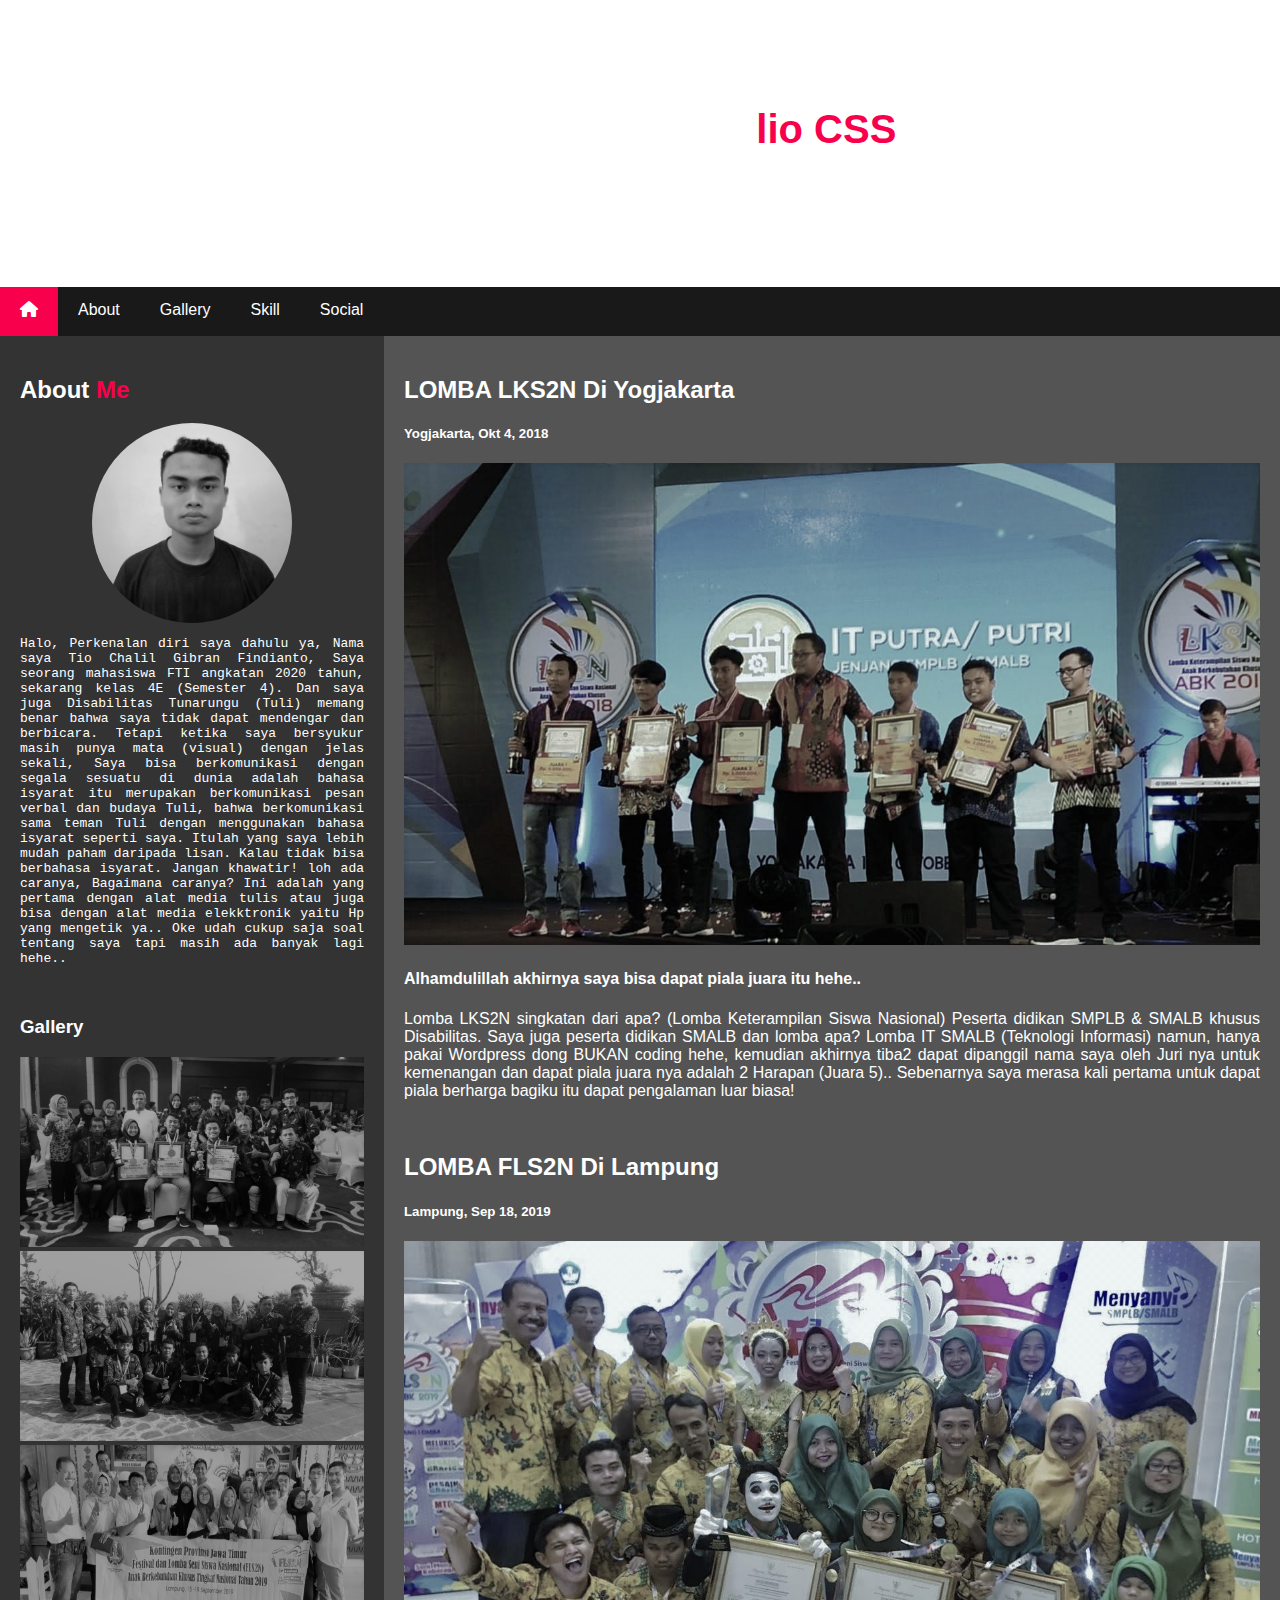
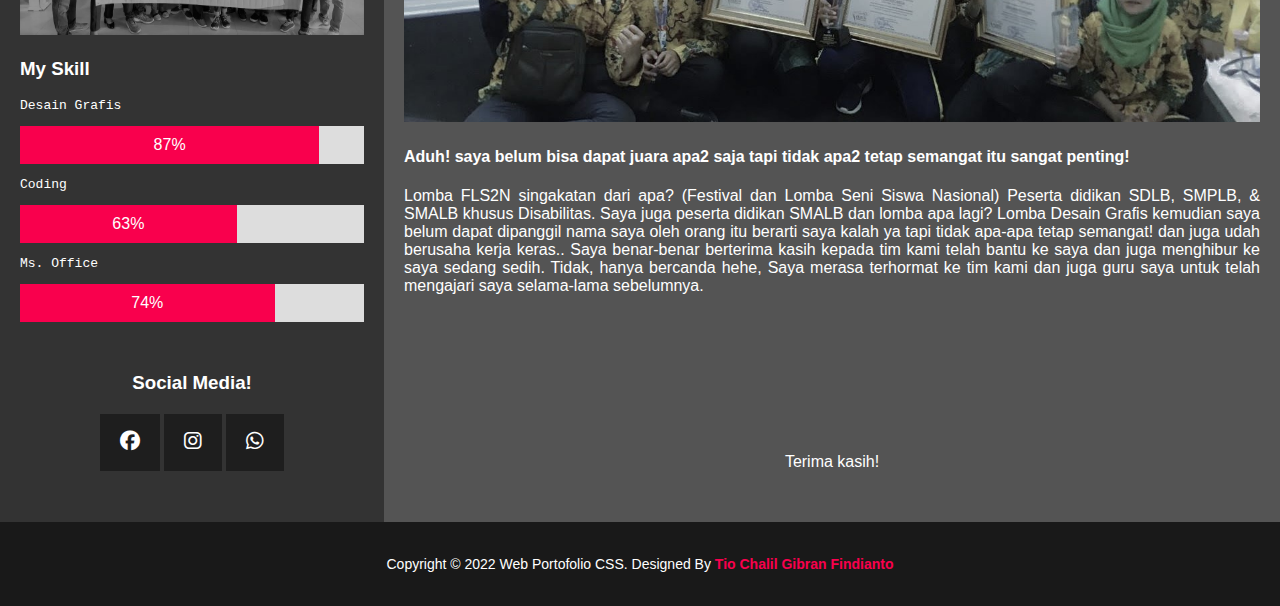
==== Web Portofolio CSS/index.html @ c352e75d "UAS Web Portofolio CSS" ====
<!DOCTYPE html>
<html lang="en">
<head>
    <meta charset="UTF-8">
    <meta http-equiv="X-UA-Compatible" content="IE=edge">
    <meta name="viewport" content="width=device-width, initial-scale=1.0">
    <title>Web Portofolio CSS | Tio</title>
    <!-- Style bagian Social-->
    <link rel="stylesheet" href="https://cdnjs.cloudflare.com/ajax/libs/font-awesome/6.1.1/css/all.min.css">
    <link rel="stylesheet" href="styles.css">
</head>
<body>
    <div class="header">
        <!-- Logo -->
        <h1 class="logo">My Website Portofo<span>lio CSS</span></h1>
        <p style="font-family: monospace;">Fakultas Teknologi Informasi - Universitas Merdeka Malang</p>
    </div>
    
    <!--Bagian Navbar-->
    <div class="navbar">
        <a class="active" title="Home" href="#"><i class="fa fa-home"></i></a>
        <a href="#about">About</a>
        <a href="#gallery">Gallery</a>
        <a href="#skill">Skill</a>
        <a href="#social">Social</a>
        </div>
    </div>
    
    <!--Bagian Row-->
    <div class="row">
        <div class="side">
            <h2 class="title-2" id="about">About <span>Me</span></h2>
            <a href="https://bio.site/chail002_" target="_blank">
                <img style="border-radius: 100%; display:block; margin:auto;" src="img/black_white.png" title="Tap Media sosial!" width="200px" height="200px"></a>
                <p style="font-family: monospace; text-align: justify;">Halo, Perkenalan diri saya dahulu ya, Nama saya Tio Chalil Gibran Findianto, Saya seorang mahasiswa FTI angkatan 2020 tahun, sekarang kelas 4E (Semester 4). Dan saya juga Disabilitas Tunarungu (Tuli) memang benar bahwa saya tidak dapat mendengar dan berbicara. Tetapi ketika saya bersyukur masih punya mata (visual) dengan jelas sekali, Saya bisa berkomunikasi dengan segala sesuatu di dunia adalah bahasa isyarat itu merupakan berkomunikasi pesan verbal dan budaya Tuli, bahwa berkomunikasi sama teman Tuli dengan menggunakan bahasa isyarat seperti saya. Itulah yang saya lebih mudah paham daripada lisan. Kalau tidak bisa berbahasa isyarat. Jangan khawatir! loh ada caranya, Bagaimana caranya? Ini adalah yang pertama dengan alat media tulis atau juga bisa dengan alat media elekktronik yaitu Hp yang mengetik ya.. Oke udah cukup saja soal tentang saya tapi masih ada banyak lagi hehe..</p><br>

                <h3 class="title-2" id="gallery">Gallery</h3>
                <img src="img/img_mountains_wide.jpg" alt="Lomba LKS2N" width="100%" height="190px">
                <img src="img/img_nature_wide.jpg" alt="Foto bersama-sama" width="100%" height="190px">
                <img src="img/img_snow_wide.jpg" alt="Foto bersama-sama di Lampung" width="100%" height="190px"><br>

                <h3 class="title-2" id="skill">My Skill</h3>
                <p style="font-family: monospace; ">Desain Grafis</p>
                <div class="container">
                    <div class="skills desain">87%</div>
                </div>

                <p style="font-family: monospace;">Coding</p>
                <div class="container">
                    <div class="skills coding">63%</div>
                </div>

                <p style="font-family: monospace;">Ms. Office</p>
                <div class="container">
                    <div class="skills office">74%</div>
                </div>

                <div class="social">
                    <h3 class="title-2" id="social">Social Media!</h3><br>
                    <a href="https://www.facebook.com/tiochalil002/" target="_blank"><i class="fab fa-facebook"></i></a>
                    <a href="https://www.instagram.com/chail002_/" target="_blank"><i class="fab fa-instagram"></i></a>
                    <a href="https://api.whatsapp.com/send?phone=6289681568232&text=Halo%20TiDesign%2C%20Saya%20Mau%20Order%20Desain%20Anda!" target="_blank"><i class="fab fa-whatsapp"></i></a>
                </div>
        </div>

        <!--Bagian Main-->
        <div class="main">
            <h2>LOMBA LKS2N Di Yogjakarta</h2>
            <h5>Yogjakarta, Okt 4, 2018</h5>
            <img src="img/IMG-20181005-WA0039.jpg" width="100%">
            <h4>Alhamdulillah akhirnya saya bisa dapat piala juara itu hehe..</h4>
            <p style="text-align:justify;">Lomba LKS2N singkatan dari apa? (Lomba Keterampilan Siswa Nasional) Peserta didikan SMPLB & SMALB khusus Disabilitas. Saya juga peserta didikan SMALB dan lomba apa? Lomba IT SMALB (Teknologi Informasi) namun, hanya pakai Wordpress dong BUKAN coding hehe, kemudian akhirnya tiba2 dapat dipanggil nama saya oleh Juri nya untuk kemenangan dan dapat piala juara nya adalah 2 Harapan (Juara 5).. Sebenarnya saya merasa kali pertama untuk dapat piala berharga bagiku itu dapat pengalaman luar biasa!</p><br>

            <h2>LOMBA FLS2N Di Lampung</h2>
            <h5>Lampung, Sep 18, 2019</h5>
            <img src="img/IMG-20190918-WA0110.jpg" width="100%">
            <h4>Aduh! saya belum bisa dapat juara apa2 saja tapi tidak apa2 tetap semangat itu sangat penting!</h4>
            <p style="text-align:justify;">Lomba FLS2N singakatan dari apa? (Festival dan Lomba Seni Siswa Nasional) Peserta didikan SDLB, SMPLB, & SMALB khusus Disabilitas. Saya juga peserta didikan SMALB dan lomba apa lagi? Lomba Desain Grafis kemudian saya belum dapat dipanggil nama saya oleh orang itu berarti saya kalah ya tapi tidak apa-apa tetap semangat! dan juga udah berusaha kerja keras.. Saya benar-benar berterima kasih kepada tim kami telah bantu ke saya dan juga menghibur ke saya sedang sedih. Tidak, hanya bercanda hehe, Saya merasa terhormat ke tim kami dan juga guru saya untuk telah mengajari saya selama-lama sebelumnya.</p><br>
            <br>
            <br>
            <br>
            <br>
            <br>
            <br>
            <p style="text-align:center;">Terima kasih!</p>
        </div>
    </div>
    
    <!--Bagian Footer/End-->
    <div class="footer">
        <p>Copyright &copy; 2022 Web Portofolio CSS. Designed By <span>Tio Chalil Gibran Findianto</span></p>
    </div>
</body>
</html>
---- Web Portofolio CSS/styles.css ----
* {
    box-sizing: border-box;
}

body {
    font-family: 'Trebuchet MS', 'Lucida Sans Unicode', 'Lucida Grande', 'Lucida Sans', Arial, sans-serif;
    margin: 0;
    color: white;
}

.header {
    padding: 80px;
    text-align: center;
    background-image: url(https://wallpaperaccess.com/full/38150.jpg);
    background-repeat: no-repeat;
    background-attachment: fixed;
    background-size: 100% 120%;
    color: white;
    font-weight: bold;
}

span {
    color:#f9004d;
    font-weight: bold;
}

.header h1 {
    font-size: 40px;
}

.header h3 {
    font-family: system-ui, -apple-system, BlinkMacSystemFont, 'Segoe UI', Roboto, Oxygen, Ubuntu, Cantarell, 'Open Sans', 'Helvetica Neue', sans-serif;
}

.navbar {
    overflow: hidden;
    background-color: #191919;
    position: sticky;
    position: -webkit-sticky;
    top: 0;
}

.navbar a {
    float: left;
    display: block;
    color: white;
    text-align: center;
    padding: 14px 20px;
    text-decoration: none;
    border-bottom: 3px solid transparent;
}

.navbar a.right {
    float: right;
}

.navbar a:hover {
    color: #f9004d;
   border-bottom: 3px solid #f9004d;
}

.navbar a.active {
    background-color: #f9004d;
    color: white;
}

.row {
    display: -ms-flexbox;
    display: flex;
    -ms-flex-wrap: wrap;
    flex-wrap: wrap;
}

.side {
    -ms-flex: 30%;
    flex: 30%;
    background-color: #333;
    padding: 20px;
}

.container {
    width: 100%;
    background-color: #ddd;
}

.skills {
    text-align: center;
    padding-top: 10px;
    padding-bottom: 10px;
    color: white;
}

.desain {
    width: 87%;
    background-color: #f9004d;
}

.coding {
    width: 63%;
    background-color: #f9004d;
}

.office {
    width: 74%;
    background-color: #f9004d;
}

.social {
    right: 100vh;
    text-align: center;
    margin: 50px;
}

.social a {
    color:white;
    background: rgba(0,0,0,0.4);
    font-weight: 500;
    padding: 20px;
    width: 300px;
}

.social a:hover {
    color:#f9004d;
    border-bottom: 3px solid #f9004d;
}

.social i {
    font-size: 20px;
}

.main {
    -ms-flex: 70%;
    flex: 70%;
    background-color: rgb(84, 84, 84);
    padding: 20px;
}

.fakeimg {
    background-color: #aaa;
    width: 100%;
    padding: 20px;
}

.footer {
    padding: 20px;
    text-align: center;
    background: #191919;
    font-size: 14px;
}

@media screen and (max-width: 700px) {
    .row {
        flex-direction: column;
    }
}

@media screen and (max-width: 400px) {
    .navbar a {
        float: none;
        width: 100%;
    }
}
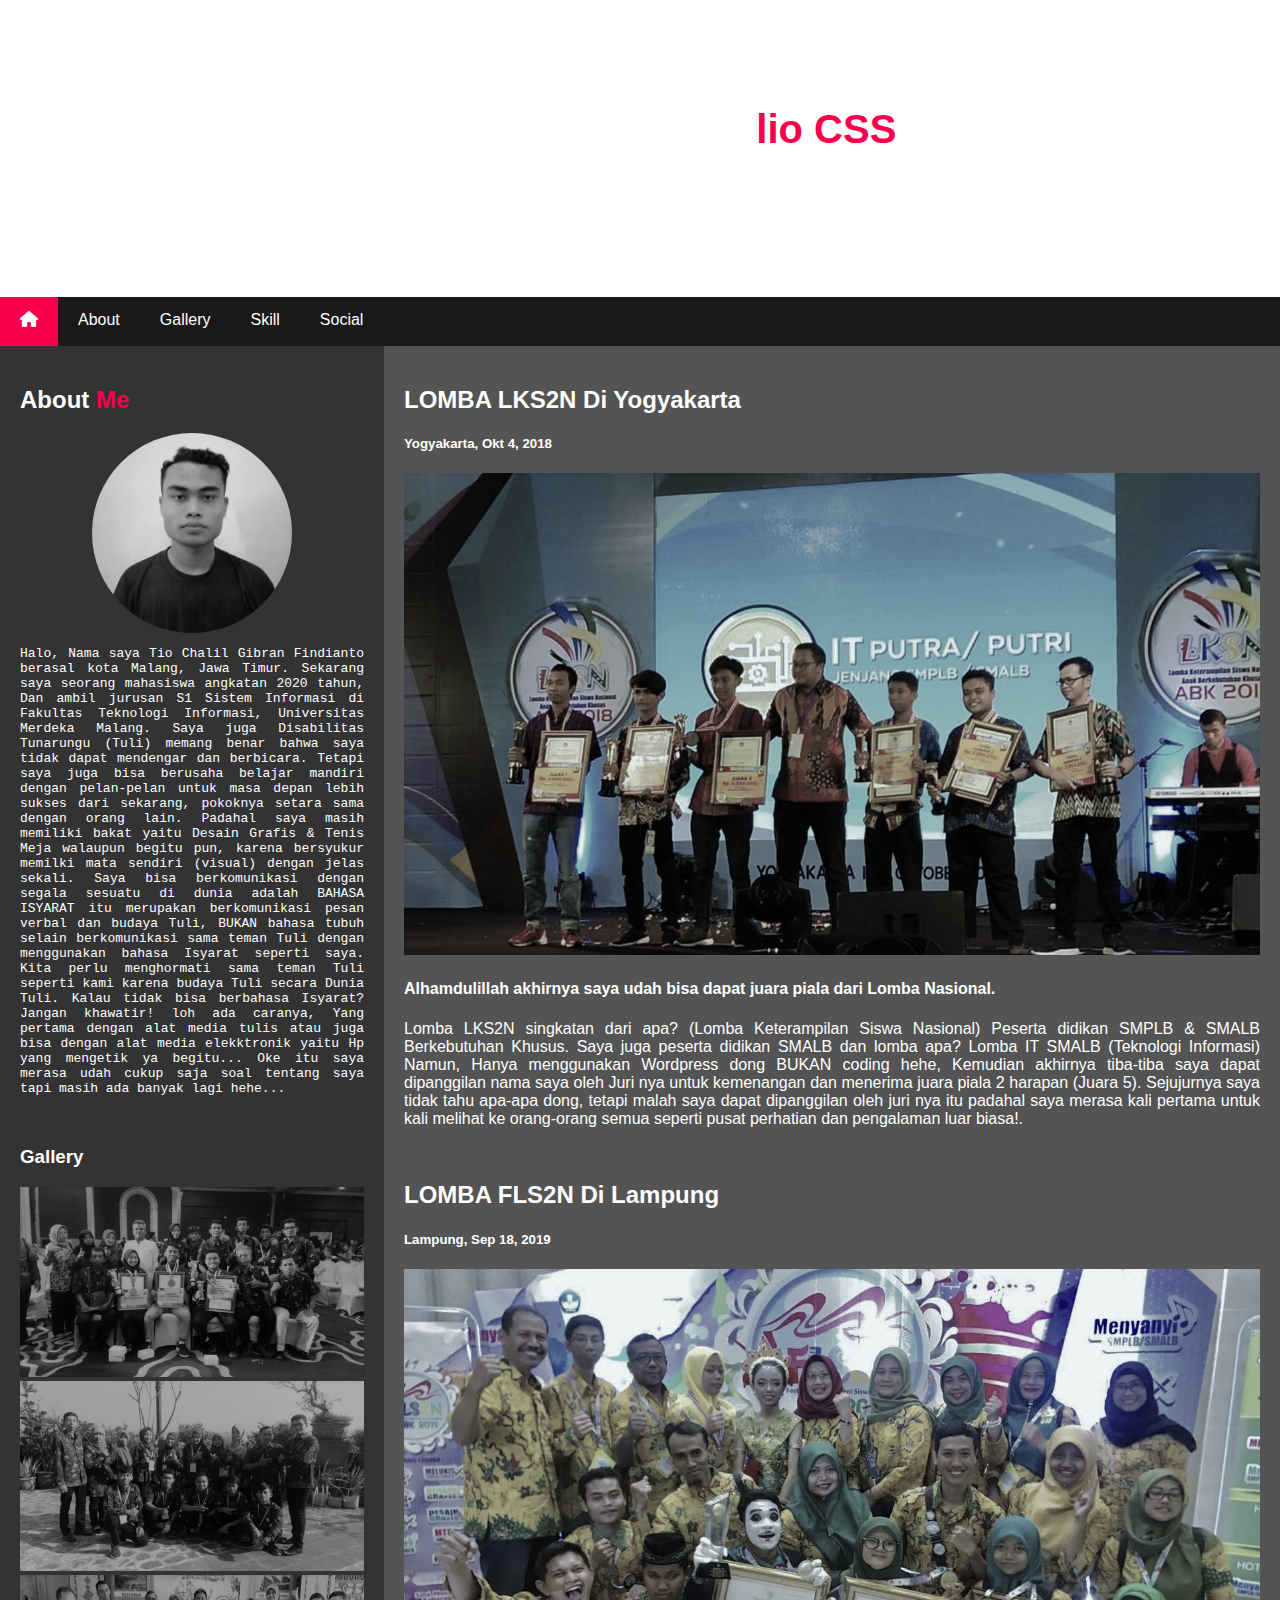
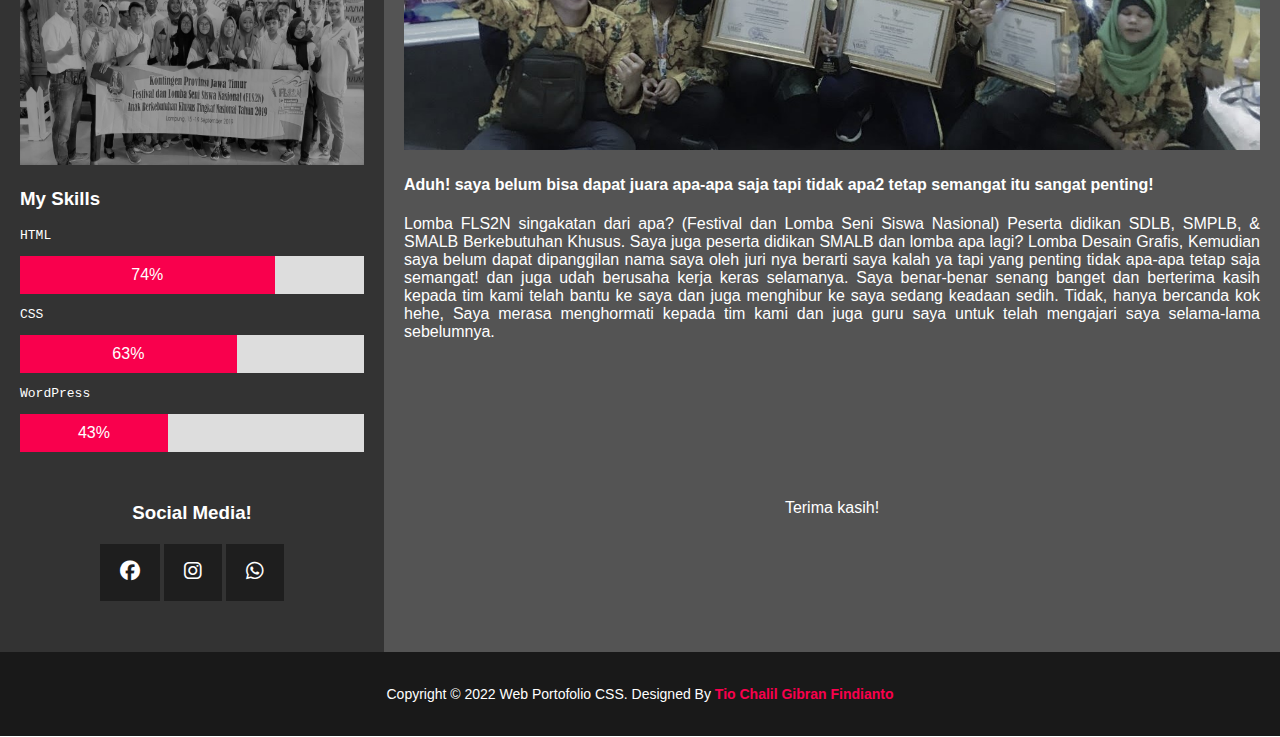
==== commit 3907f41d: "UAS 2022 - WEB PORTOFOLIO CSS" ====
--- a/Web Portofolio CSS/index.html
+++ b/Web Portofolio CSS/index.html
@@ -5,6 +5,10 @@
     <meta http-equiv="X-UA-Compatible" content="IE=edge">
     <meta name="viewport" content="width=device-width, initial-scale=1.0">
     <title>Web Portofolio CSS | Tio</title>
+
+    <!-- Favicon -->
+    <link rel="shortcut icon" href="img/Logo-Unmer-resmi.png" type="image/x-icon">
+
     <!-- Style bagian Social-->
     <link rel="stylesheet" href="https://cdnjs.cloudflare.com/ajax/libs/font-awesome/6.1.1/css/all.min.css">
     <link rel="stylesheet" href="styles.css">
@@ -13,7 +17,7 @@
     <div class="header">
         <!-- Logo -->
         <h1 class="logo">My Website Portofo<span>lio CSS</span></h1>
-        <p style="font-family: monospace;">Fakultas Teknologi Informasi - Universitas Merdeka Malang</p>
+        <p style="font-family: monospace; font-size: 18px;">Welcome to My Website</p>
     </div>
     
     <!--Bagian Navbar-->
@@ -32,27 +36,27 @@
             <h2 class="title-2" id="about">About <span>Me</span></h2>
             <a href="https://bio.site/chail002_" target="_blank">
                 <img style="border-radius: 100%; display:block; margin:auto;" src="img/black_white.png" title="Tap Media sosial!" width="200px" height="200px"></a>
-                <p style="font-family: monospace; text-align: justify;">Halo, Perkenalan diri saya dahulu ya, Nama saya Tio Chalil Gibran Findianto, Saya seorang mahasiswa FTI angkatan 2020 tahun, sekarang kelas 4E (Semester 4). Dan saya juga Disabilitas Tunarungu (Tuli) memang benar bahwa saya tidak dapat mendengar dan berbicara. Tetapi ketika saya bersyukur masih punya mata (visual) dengan jelas sekali, Saya bisa berkomunikasi dengan segala sesuatu di dunia adalah bahasa isyarat itu merupakan berkomunikasi pesan verbal dan budaya Tuli, bahwa berkomunikasi sama teman Tuli dengan menggunakan bahasa isyarat seperti saya. Itulah yang saya lebih mudah paham daripada lisan. Kalau tidak bisa berbahasa isyarat. Jangan khawatir! loh ada caranya, Bagaimana caranya? Ini adalah yang pertama dengan alat media tulis atau juga bisa dengan alat media elekktronik yaitu Hp yang mengetik ya.. Oke udah cukup saja soal tentang saya tapi masih ada banyak lagi hehe..</p><br>
+                <p style="font-family: monospace; text-align: justify;">Halo, Nama saya Tio Chalil Gibran Findianto berasal kota Malang, Jawa Timur. Sekarang saya seorang mahasiswa angkatan 2020 tahun, Dan ambil jurusan S1 Sistem Informasi di Fakultas Teknologi Informasi, Universitas Merdeka Malang. Saya juga Disabilitas Tunarungu (Tuli) memang benar bahwa saya tidak dapat mendengar dan berbicara. Tetapi saya juga bisa berusaha belajar mandiri dengan pelan-pelan untuk masa depan lebih sukses dari sekarang, pokoknya setara sama dengan orang lain. Padahal saya masih memiliki bakat yaitu Desain Grafis & Tenis Meja walaupun begitu pun, karena bersyukur memilki mata sendiri (visual) dengan jelas sekali. Saya bisa berkomunikasi dengan segala sesuatu di dunia adalah BAHASA ISYARAT itu merupakan berkomunikasi pesan verbal dan budaya Tuli, BUKAN bahasa tubuh selain berkomunikasi sama teman Tuli dengan menggunakan bahasa Isyarat seperti saya. Kita perlu menghormati sama teman Tuli seperti kami karena budaya Tuli secara Dunia Tuli. Kalau tidak bisa berbahasa Isyarat? Jangan khawatir! loh ada caranya, Yang pertama dengan alat media tulis atau juga bisa dengan alat media elekktronik yaitu Hp yang mengetik ya begitu... Oke itu saya merasa udah cukup saja soal tentang saya tapi masih ada banyak lagi hehe...</p><br>
 
                 <h3 class="title-2" id="gallery">Gallery</h3>
                 <img src="img/img_mountains_wide.jpg" alt="Lomba LKS2N" width="100%" height="190px">
                 <img src="img/img_nature_wide.jpg" alt="Foto bersama-sama" width="100%" height="190px">
                 <img src="img/img_snow_wide.jpg" alt="Foto bersama-sama di Lampung" width="100%" height="190px"><br>
 
-                <h3 class="title-2" id="skill">My Skill</h3>
-                <p style="font-family: monospace; ">Desain Grafis</p>
+                <h3 class="title-2" id="skill">My Skills</h3>
+                <p style="font-family: monospace; ">HTML</p>
                 <div class="container">
-                    <div class="skills desain">87%</div>
+                    <div class="skills html">74%</div>
                 </div>
 
-                <p style="font-family: monospace;">Coding</p>
+                <p style="font-family: monospace;">CSS</p>
                 <div class="container">
-                    <div class="skills coding">63%</div>
+                    <div class="skills css">63%</div>
                 </div>
 
-                <p style="font-family: monospace;">Ms. Office</p>
+                <p style="font-family: monospace;">WordPress</p>
                 <div class="container">
-                    <div class="skills office">74%</div>
+                    <div class="skills wordpress">43%</div>
                 </div>
 
                 <div class="social">
@@ -65,17 +69,17 @@
 
         <!--Bagian Main-->
         <div class="main">
-            <h2>LOMBA LKS2N Di Yogjakarta</h2>
-            <h5>Yogjakarta, Okt 4, 2018</h5>
+            <h2>LOMBA LKS2N Di Yogyakarta</h2>
+            <h5>Yogyakarta, Okt 4, 2018</h5>
             <img src="img/IMG-20181005-WA0039.jpg" width="100%">
-            <h4>Alhamdulillah akhirnya saya bisa dapat piala juara itu hehe..</h4>
-            <p style="text-align:justify;">Lomba LKS2N singkatan dari apa? (Lomba Keterampilan Siswa Nasional) Peserta didikan SMPLB & SMALB khusus Disabilitas. Saya juga peserta didikan SMALB dan lomba apa? Lomba IT SMALB (Teknologi Informasi) namun, hanya pakai Wordpress dong BUKAN coding hehe, kemudian akhirnya tiba2 dapat dipanggil nama saya oleh Juri nya untuk kemenangan dan dapat piala juara nya adalah 2 Harapan (Juara 5).. Sebenarnya saya merasa kali pertama untuk dapat piala berharga bagiku itu dapat pengalaman luar biasa!</p><br>
+            <h4>Alhamdulillah akhirnya saya udah bisa dapat juara piala dari Lomba Nasional.</h4>
+            <p style="text-align:justify;">Lomba LKS2N singkatan dari apa? (Lomba Keterampilan Siswa Nasional) Peserta didikan SMPLB & SMALB Berkebutuhan Khusus. Saya juga peserta didikan SMALB dan lomba apa? Lomba IT SMALB (Teknologi Informasi) Namun, Hanya menggunakan Wordpress dong BUKAN coding hehe, Kemudian akhirnya tiba-tiba saya dapat dipanggilan nama saya oleh Juri nya untuk kemenangan dan menerima juara piala 2 harapan (Juara 5). Sejujurnya saya tidak tahu apa-apa dong, tetapi malah saya dapat dipanggilan oleh juri nya itu padahal saya merasa kali pertama untuk kali melihat ke orang-orang semua seperti pusat perhatian dan pengalaman luar biasa!.</p><br>
 
             <h2>LOMBA FLS2N Di Lampung</h2>
             <h5>Lampung, Sep 18, 2019</h5>
             <img src="img/IMG-20190918-WA0110.jpg" width="100%">
-            <h4>Aduh! saya belum bisa dapat juara apa2 saja tapi tidak apa2 tetap semangat itu sangat penting!</h4>
-            <p style="text-align:justify;">Lomba FLS2N singakatan dari apa? (Festival dan Lomba Seni Siswa Nasional) Peserta didikan SDLB, SMPLB, & SMALB khusus Disabilitas. Saya juga peserta didikan SMALB dan lomba apa lagi? Lomba Desain Grafis kemudian saya belum dapat dipanggil nama saya oleh orang itu berarti saya kalah ya tapi tidak apa-apa tetap semangat! dan juga udah berusaha kerja keras.. Saya benar-benar berterima kasih kepada tim kami telah bantu ke saya dan juga menghibur ke saya sedang sedih. Tidak, hanya bercanda hehe, Saya merasa terhormat ke tim kami dan juga guru saya untuk telah mengajari saya selama-lama sebelumnya.</p><br>
+            <h4>Aduh! saya belum bisa dapat juara apa-apa saja tapi tidak apa2 tetap semangat itu sangat penting!</h4>
+            <p style="text-align:justify;">Lomba FLS2N singakatan dari apa? (Festival dan Lomba Seni Siswa Nasional) Peserta didikan SDLB, SMPLB, & SMALB Berkebutuhan Khusus. Saya juga peserta didikan SMALB dan lomba apa lagi? Lomba Desain Grafis, Kemudian saya belum dapat dipanggilan nama saya oleh juri nya berarti saya kalah ya tapi yang penting tidak apa-apa tetap saja semangat! dan juga udah berusaha kerja keras selamanya. Saya benar-benar senang banget dan berterima kasih kepada tim kami telah bantu ke saya dan juga menghibur ke saya sedang keadaan sedih. Tidak, hanya bercanda kok hehe, Saya merasa menghormati kepada tim kami dan juga guru saya untuk telah mengajari saya selama-lama sebelumnya.</p><br>
             <br>
             <br>
             <br>
--- a/Web Portofolio CSS/styles.css
+++ b/Web Portofolio CSS/styles.css
@@ -11,10 +11,10 @@
 .header {
     padding: 80px;
     text-align: center;
-    background-image: url(https://wallpaperaccess.com/full/38150.jpg);
+    background-image: url(https://images.pexels.com/photos/6708370/pexels-photo-6708370.jpeg?auto=compress&cs=tinysrgb&w=1260&h=750&dpr=2);
     background-repeat: no-repeat;
     background-attachment: fixed;
-    background-size: 100% 120%;
+    background-size: 100% 125%;
     color: white;
     font-weight: bold;
 }
@@ -90,18 +90,18 @@
     color: white;
 }
 
-.desain {
-    width: 87%;
+.html {
+    width: 74%;
     background-color: #f9004d;
 }
 
-.coding {
+.css {
     width: 63%;
     background-color: #f9004d;
 }
 
-.office {
-    width: 74%;
+.wordpress {
+    width: 43%;
     background-color: #f9004d;
 }
 
